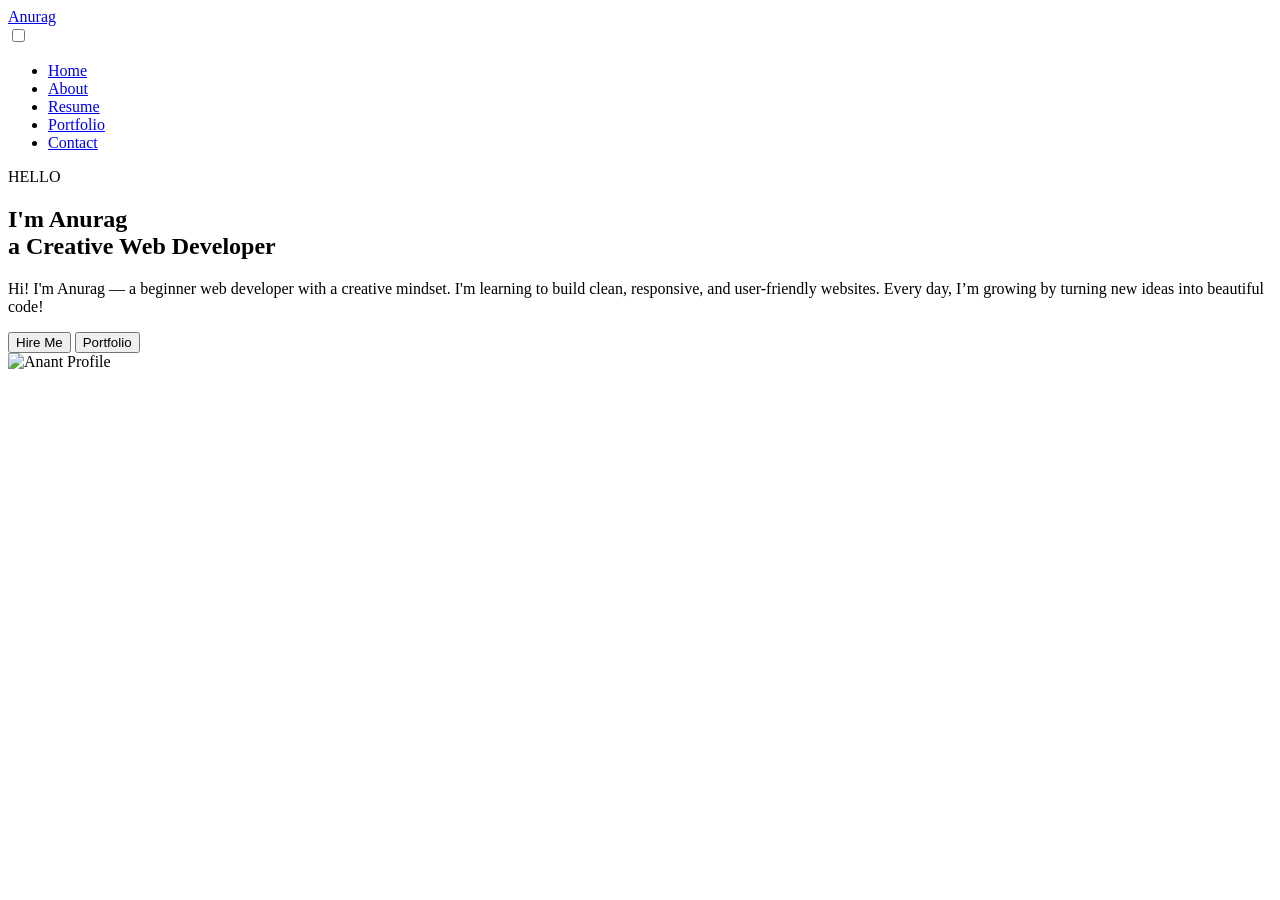
==== PORTFOLIO/index.html @ 103d319d "Create index.html" ====
<!DOCTYPE html>
<html lang="en">
<head>
  <meta charset="UTF-8" />
  <meta http-equiv="X-UA-Compatible" content="IE=edge" />
  <meta name="viewport" content="width=device-width, initial-scale=1.0" />
  <link href="https://cdn.jsdelivr.net/npm/remixicon@3.2.0/fonts/remixicon.css" rel="stylesheet" />
  <link rel="stylesheet" href="style.css" />
  <title>Anurag | Creative Web Developer</title>
</head>
<body>
  <nav>
    <div class="nav__content">
      <div class="logo"><a href="#">Anurag</a></div>
      <label for="check" class="checkbox">
        <i class="ri-menu-line"></i>
      </label>
      <input type="checkbox" name="check" id="check" />
      <ul>
        <li><a href="#">Home</a></li>
        <li><a href="#">About</a></li>
        <li><a href="#">Resume</a></li>
        <li><a href="#">Portfolio</a></li>
        <li><a href="#">Contact</a></li>
      </ul>
    </div>
  </nav>

  <section class="section">
    <div class="section__container">
      <div class="content">
        <p class="subtitle">HELLO</p>
        <h1 class="title">
          I'm <span>Anurag<br />a</span> Creative Web Developer
        </h1>
        <p class="description">
          Hi! I'm Anurag — a beginner web developer with a creative mindset. I'm learning to build clean, responsive, and user-friendly websites. Every day, I’m growing by turning new ideas into beautiful code!
        </p>
        <div class="action__btns">
          <button class="hire__me">Hire Me</button>
          <button class="portfolio">Portfolio</button>
        </div>
      </div>
      <div class="image">
        <img src="☆.jpeg" alt="Anant Profile" />
      </div>
    </div>
  </section>
</body>
</html>
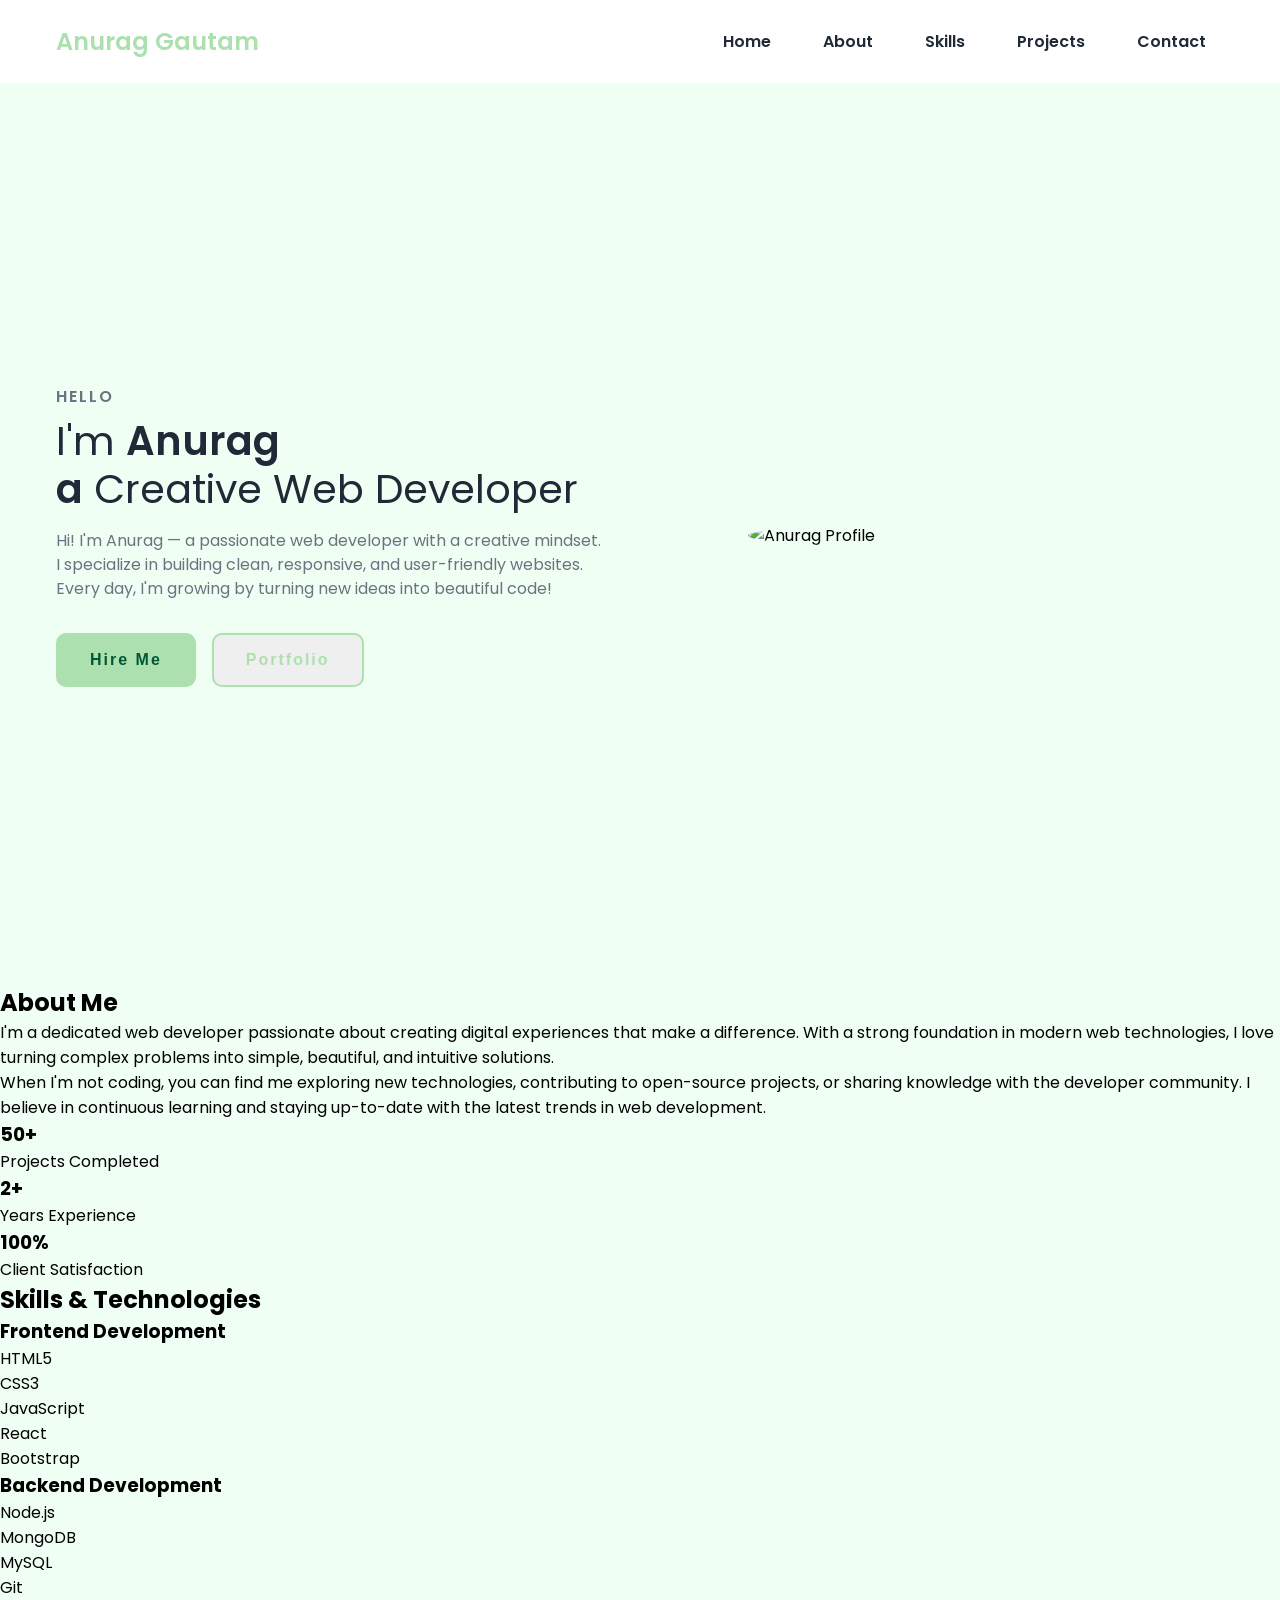
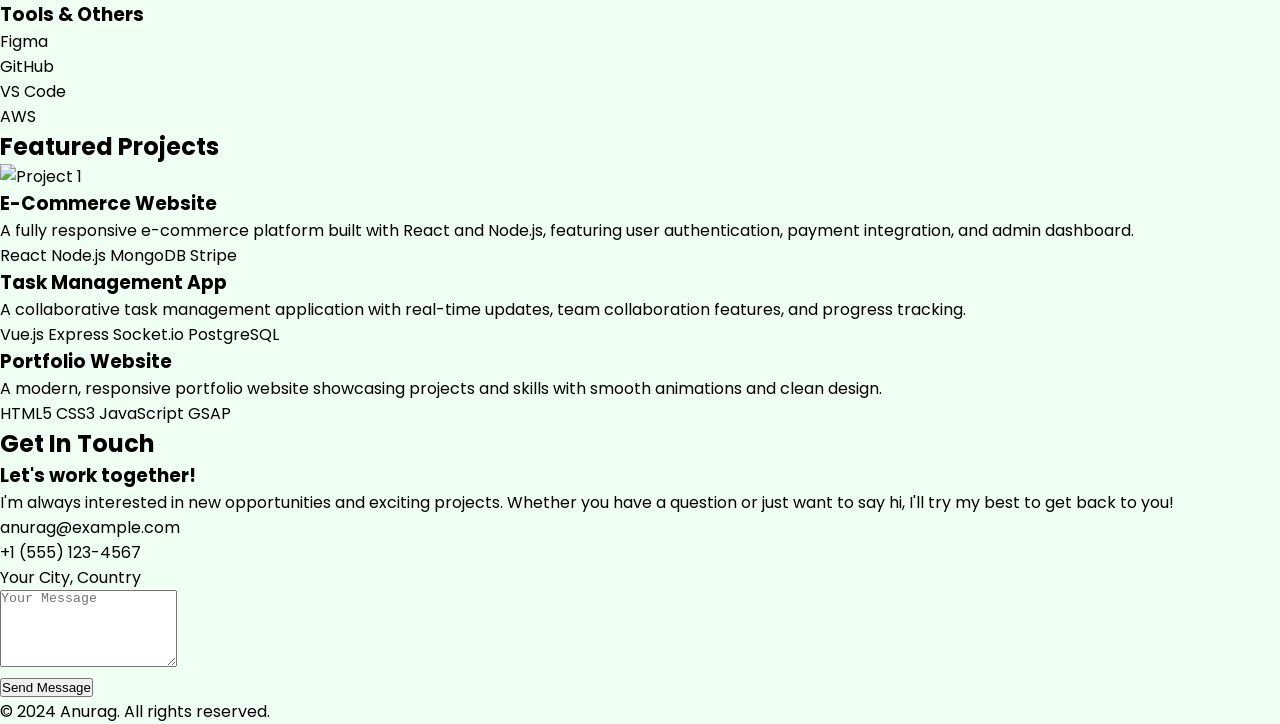
==== commit 34dd9aea: "Update index.html" ====
--- a/PORTFOLIO/index.html
+++ b/PORTFOLIO/index.html
@@ -6,27 +6,28 @@
   <meta name="viewport" content="width=device-width, initial-scale=1.0" />
   <link href="https://cdn.jsdelivr.net/npm/remixicon@3.2.0/fonts/remixicon.css" rel="stylesheet" />
   <link rel="stylesheet" href="style.css" />
-  <title>Anurag | Creative Web Developer</title>
+  <title>Anurag Gautam | Creative Web Developer</title>
 </head>
 <body>
   <nav>
     <div class="nav__content">
-      <div class="logo"><a href="#">Anurag</a></div>
+      <div class="logo"><a href="#home">Anurag Gautam</a></div>
       <label for="check" class="checkbox">
         <i class="ri-menu-line"></i>
       </label>
       <input type="checkbox" name="check" id="check" />
       <ul>
-        <li><a href="#">Home</a></li>
-        <li><a href="#">About</a></li>
-        <li><a href="#">Resume</a></li>
-        <li><a href="#">Portfolio</a></li>
-        <li><a href="#">Contact</a></li>
+        <li><a href="#home">Home</a></li>
+        <li><a href="#about">About</a></li>
+        <li><a href="#skills">Skills</a></li>
+        <li><a href="#projects">Projects</a></li>
+        <li><a href="#contact">Contact</a></li>
       </ul>
     </div>
   </nav>
 
-  <section class="section">
+  <!-- Hero Section -->
+  <section id="home" class="section">
     <div class="section__container">
       <div class="content">
         <p class="subtitle">HELLO</p>
@@ -34,17 +35,281 @@
           I'm <span>Anurag<br />a</span> Creative Web Developer
         </h1>
         <p class="description">
-          Hi! I'm Anurag — a beginner web developer with a creative mindset. I'm learning to build clean, responsive, and user-friendly websites. Every day, I’m growing by turning new ideas into beautiful code!
+          Hi! I'm Anurag — a passionate web developer with a creative mindset. I specialize in building clean, responsive, and user-friendly websites. Every day, I'm growing by turning new ideas into beautiful code!
         </p>
         <div class="action__btns">
-          <button class="hire__me">Hire Me</button>
-          <button class="portfolio">Portfolio</button>
+          <button class="hire__me" onclick="scrollToSection('contact')">Hire Me</button>
+          <button class="portfolio" onclick="scrollToSection('projects')">Portfolio</button>
         </div>
       </div>
       <div class="image">
-        <img src="☆.jpeg" alt="Anant Profile" />
-      </div>
-    </div>
-  </section>
+        <img src="spider-sense-spiderman-miles-morales-into-the-spider-verse-uhdpaper.com-4K-8.1741.jpg" alt="Anurag Profile" />
+      </div>
+    </div>
+  </section>
+
+  <!-- About Section -->
+  <section id="about" class="about-section">
+    <div class="container">
+      <h2 class="section-title">About Me</h2>
+      <div class="about-content">
+        <div class="about-text">
+          <p>
+            I'm a dedicated web developer passionate about creating digital experiences that make a difference. 
+            With a strong foundation in modern web technologies, I love turning complex problems into simple, 
+            beautiful, and intuitive solutions.
+          </p>
+          <p>
+            When I'm not coding, you can find me exploring new technologies, contributing to open-source projects, 
+            or sharing knowledge with the developer community. I believe in continuous learning and staying 
+            up-to-date with the latest trends in web development.
+          </p>
+          <div class="about-stats">
+            <div class="stat">
+              <h3>50+</h3>
+              <p>Projects Completed</p>
+            </div>
+            <div class="stat">
+              <h3>2+</h3>
+              <p>Years Experience</p>
+            </div>
+            <div class="stat">
+              <h3>100%</h3>
+              <p>Client Satisfaction</p>
+            </div>
+          </div>
+        </div>
+      </div>
+    </div>
+  </section>
+
+  <!-- Skills Section -->
+  <section id="skills" class="skills-section">
+    <div class="container">
+      <h2 class="section-title">Skills & Technologies</h2>
+      <div class="skills-grid">
+        <div class="skill-category">
+          <h3>Frontend Development</h3>
+          <div class="skills-list">
+            <div class="skill-item">
+              <i class="ri-html5-line"></i>
+              <span>HTML5</span>
+            </div>
+            <div class="skill-item">
+              <i class="ri-css3-line"></i>
+              <span>CSS3</span>
+            </div>
+            <div class="skill-item">
+              <i class="ri-javascript-line"></i>
+              <span>JavaScript</span>
+            </div>
+            <div class="skill-item">
+              <i class="ri-reactjs-line"></i>
+              <span>React</span>
+            </div>
+            <div class="skill-item">
+              <i class="ri-bootstrap-line"></i>
+              <span>Bootstrap</span>
+            </div>
+          </div>
+        </div>
+        <div class="skill-category">
+          <h3>Backend Development</h3>
+          <div class="skills-list">
+            <div class="skill-item">
+              <i class="ri-nodejs-line"></i>
+              <span>Node.js</span>
+            </div>
+            <div class="skill-item">
+              <i class="ri-database-2-line"></i>
+              <span>MongoDB</span>
+            </div>
+            <div class="skill-item">
+              <i class="ri-database-line"></i>
+              <span>MySQL</span>
+            </div>
+            <div class="skill-item">
+              <i class="ri-git-branch-line"></i>
+              <span>Git</span>
+            </div>
+          </div>
+        </div>
+        <div class="skill-category">
+          <h3>Tools & Others</h3>
+          <div class="skills-list">
+            <div class="skill-item">
+              <i class="ri-figma-line"></i>
+              <span>Figma</span>
+            </div>
+            <div class="skill-item">
+              <i class="ri-github-line"></i>
+              <span>GitHub</span>
+            </div>
+            <div class="skill-item">
+              <i class="ri-terminal-line"></i>
+              <span>VS Code</span>
+            </div>
+            <div class="skill-item">
+              <i class="ri-cloud-line"></i>
+              <span>AWS</span>
+            </div>
+          </div>
+        </div>
+      </div>
+    </div>
+  </section>
+
+  <!-- Projects Section -->
+  <section id="projects" class="projects-section">
+    <div class="container">
+      <h2 class="section-title">Featured Projects</h2>
+      <div class="projects-grid">
+        <div class="project-card">
+          <div class="project-image">
+            <img src="Batman Telltale.jpeg" alt="Project 1" />
+            <div class="project-overlay">
+              <div class="project-links">
+                <a href="#" class="project-link"><i class="ri-external-link-line"></i></a>
+                <a href="#" class="project-link"><i class="ri-github-line"></i></a>
+              </div>
+            </div>
+          </div>
+          <div class="project-content">
+            <h3>E-Commerce Website</h3>
+            <p>A fully responsive e-commerce platform built with React and Node.js, featuring user authentication, payment integration, and admin dashboard.</p>
+            <div class="project-tech">
+              <span>React</span>
+              <span>Node.js</span>
+              <span>MongoDB</span>
+              <span>Stripe</span>
+            </div>
+          </div>
+        </div>
+        <div class="project-card">
+          <div class="project-image">
+            <div class="project-placeholder">
+              <i class="ri-code-s-slash-line"></i>
+            </div>
+            <div class="project-overlay">
+              <div class="project-links">
+                <a href="#" class="project-link"><i class="ri-external-link-line"></i></a>
+                <a href="#" class="project-link"><i class="ri-github-line"></i></a>
+              </div>
+            </div>
+          </div>
+          <div class="project-content">
+            <h3>Task Management App</h3>
+            <p>A collaborative task management application with real-time updates, team collaboration features, and progress tracking.</p>
+            <div class="project-tech">
+              <span>Vue.js</span>
+              <span>Express</span>
+              <span>Socket.io</span>
+              <span>PostgreSQL</span>
+            </div>
+          </div>
+        </div>
+        <div class="project-card">
+          <div class="project-image">
+            <div class="project-placeholder">
+              <i class="ri-palette-line"></i>
+            </div>
+            <div class="project-overlay">
+              <div class="project-links">
+                <a href="#" class="project-link"><i class="ri-external-link-line"></i></a>
+                <a href="#" class="project-link"><i class="ri-github-line"></i></a>
+              </div>
+            </div>
+          </div>
+          <div class="project-content">
+            <h3>Portfolio Website</h3>
+            <p>A modern, responsive portfolio website showcasing projects and skills with smooth animations and clean design.</p>
+            <div class="project-tech">
+              <span>HTML5</span>
+              <span>CSS3</span>
+              <span>JavaScript</span>
+              <span>GSAP</span>
+            </div>
+          </div>
+        </div>
+      </div>
+    </div>
+  </section>
+
+  <!-- Contact Section -->
+  <section id="contact" class="contact-section">
+    <div class="container">
+      <h2 class="section-title">Get In Touch</h2>
+      <div class="contact-content">
+        <div class="contact-info">
+          <h3>Let's work together!</h3>
+          <p>I'm always interested in new opportunities and exciting projects. Whether you have a question or just want to say hi, I'll try my best to get back to you!</p>
+          <div class="contact-details">
+            <div class="contact-item">
+              <i class="ri-mail-line"></i>
+              <span>anurag@example.com</span>
+            </div>
+            <div class="contact-item">
+              <i class="ri-phone-line"></i>
+              <span>+1 (555) 123-4567</span>
+            </div>
+            <div class="contact-item">
+              <i class="ri-map-pin-line"></i>
+              <span>Your City, Country</span>
+            </div>
+          </div>
+          <div class="social-links">
+            <a href="#" class="social-link"><i class="ri-github-line"></i></a>
+            <a href="#" class="social-link"><i class="ri-linkedin-line"></i></a>
+            <a href="#" class="social-link"><i class="ri-twitter-line"></i></a>
+            <a href="#" class="social-link"><i class="ri-instagram-line"></i></a>
+          </div>
+        </div>
+        <form class="contact-form">
+          <div class="form-group">
+            <input type="text" placeholder="Your Name" required>
+          </div>
+          <div class="form-group">
+            <input type="email" placeholder="Your Email" required>
+          </div>
+          <div class="form-group">
+            <input type="text" placeholder="Subject" required>
+          </div>
+          <div class="form-group">
+            <textarea placeholder="Your Message" rows="5" required></textarea>
+          </div>
+          <button type="submit" class="submit-btn">Send Message</button>
+        </form>
+      </div>
+    </div>
+  </section>
+
+  <!-- Footer -->
+  <footer class="footer">
+    <div class="container">
+      <p>&copy; 2024 Anurag. All rights reserved.</p>
+    </div>
+  </footer>
+
+  <script>
+    function scrollToSection(sectionId) {
+      document.getElementById(sectionId).scrollIntoView({
+        behavior: 'smooth'
+      });
+    }
+
+    // Close mobile menu when clicking on a link
+    document.querySelectorAll('nav ul li a').forEach(link => {
+      link.addEventListener('click', () => {
+        document.getElementById('check').checked = false;
+      });
+    });
+
+    // Form submission
+    document.querySelector('.contact-form').addEventListener('submit', function(e) {
+      e.preventDefault();
+      alert('Thank you for your message! I\'ll get back to you soon.');
+      this.reset();
+    });
+  </script>
 </body>
 </html>
--- a/PORTFOLIO/style.css
+++ b/PORTFOLIO/style.css
@@ -0,0 +1,218 @@
+@import url("https://fonts.googleapis.com/css2?family=Poppins:wght@400;600;700&display=swap");
+
+:root {
+  --primary-color: #ACE1AF;
+  --primary-color-dark: #005834;
+  --secondary-color: #709775;
+  --text-dark: #1f2937;
+  --text-light: #6b7280;
+  --extra-light: #f0fff4;
+  --max-width: 1200px;
+}
+
+* {
+  margin: 0;
+  padding: 0;
+  box-sizing: border-box;
+}
+
+a {
+  text-decoration: none;
+}
+
+body {
+  font-family: "Poppins", sans-serif;
+  background-color: var(--extra-light);
+}
+
+nav {
+  width: 100%;
+  position: fixed;
+  top: 0;
+  left: 0;
+  background-color: #ffffff;
+  z-index: 99;
+}
+
+.nav__content {
+  max-width: var(--max-width);
+  margin: auto;
+  padding: 1.5rem 1rem;
+  display: flex;
+  align-items: center;
+  justify-content: space-between;
+}
+
+.logo a {
+  font-size: 1.5rem;
+  font-weight: 600;
+  color: var(--primary-color);
+  transition: 0.3s;
+}
+.logo a:hover {
+  color: var(--primary-color-dark);
+}
+
+.checkbox {
+  display: none;
+}
+.checkbox i {
+  font-size: 2rem;
+  color: var(--primary-color);
+  cursor: pointer;
+}
+
+input {
+  display: none;
+}
+
+ul {
+  display: flex;
+  gap: 1rem;
+  list-style: none;
+  transition: left 0.3s;
+}
+ul li a {
+  padding: 0.5rem 1rem;
+  font-weight: 600;
+  color: var(--text-dark);
+  border: 2px solid transparent;
+  transition: 0.3s;
+}
+ul li a:hover {
+  border-top-color: var(--secondary-color);
+  border-bottom-color: var(--secondary-color);
+  color: var(--secondary-color);
+}
+
+.section {
+  padding-top: 85px;
+}
+
+.section__container {
+  max-width: var(--max-width);
+  margin: auto;
+  padding: 2rem 1rem;
+  display: grid;
+  grid-template-columns: repeat(2, 1fr);
+  gap: 4rem;
+  min-height: 100vh;
+}
+
+.content {
+  display: flex;
+  flex-direction: column;
+  justify-content: center;
+}
+
+.subtitle {
+  letter-spacing: 2px;
+  color: var(--text-light);
+  font-weight: 600;
+  margin-bottom: 0.5rem;
+}
+
+.title {
+  font-size: 2.5rem;
+  font-weight: 400;
+  line-height: 3rem;
+  color: var(--text-dark);
+  margin-bottom: 1rem;
+}
+
+.title span {
+  font-weight: 600;
+}
+
+.description {
+  color: var(--text-light);
+  line-height: 1.5rem;
+  margin-bottom: 2rem;
+}
+
+.action__btns {
+  display: flex;
+  gap: 1rem;
+}
+
+.action__btns button {
+  font-size: 1rem;
+  font-weight: 600;
+  letter-spacing: 2px;
+  padding: 1rem 2rem;
+  border-radius: 10px;
+  outline: none;
+  border: 2px solid var(--primary-color);
+  transition: 0.3s;
+  cursor: pointer;
+}
+
+.hire__me {
+  background-color: var(--primary-color);
+  color: var(--primary-color-dark);
+}
+
+.hire__me:hover {
+  background-color: var(--primary-color-dark);
+  color: #fff;
+}
+
+.portfolio {
+  color: var(--primary-color);
+}
+
+.portfolio:hover {
+  background-color: var(--primary-color-dark);
+  color: #fff;
+}
+
+.image {
+  display: grid;
+  place-items: center;
+}
+
+.image img {
+  width: min(25rem, 90%);
+  border-radius: 100%;
+  transition: transform 0.3s ease;
+}
+.image img:hover {
+  transform: scale(1.1);
+}
+
+@media (width < 750px) {
+  .checkbox {
+    display: block;
+  }
+
+  ul {
+    position: absolute;
+    top: 85px;
+    left: -100%;
+    width: 100%;
+    height: calc(100vh - 85px);
+    background-color: var(--extra-light);
+    flex-direction: column;
+    justify-content: center;
+    align-items: center;
+    gap: 3rem;
+  }
+
+  #check:checked ~ ul {
+    left: 0;
+  }
+
+  .section__container {
+    padding: 6rem 1rem;
+    text-align: center;
+    grid-template-columns: 1fr;
+  }
+
+  .image {
+    grid-row: 1;
+  }
+
+  .action__btns {
+    justify-content: center;
+  }
+}
